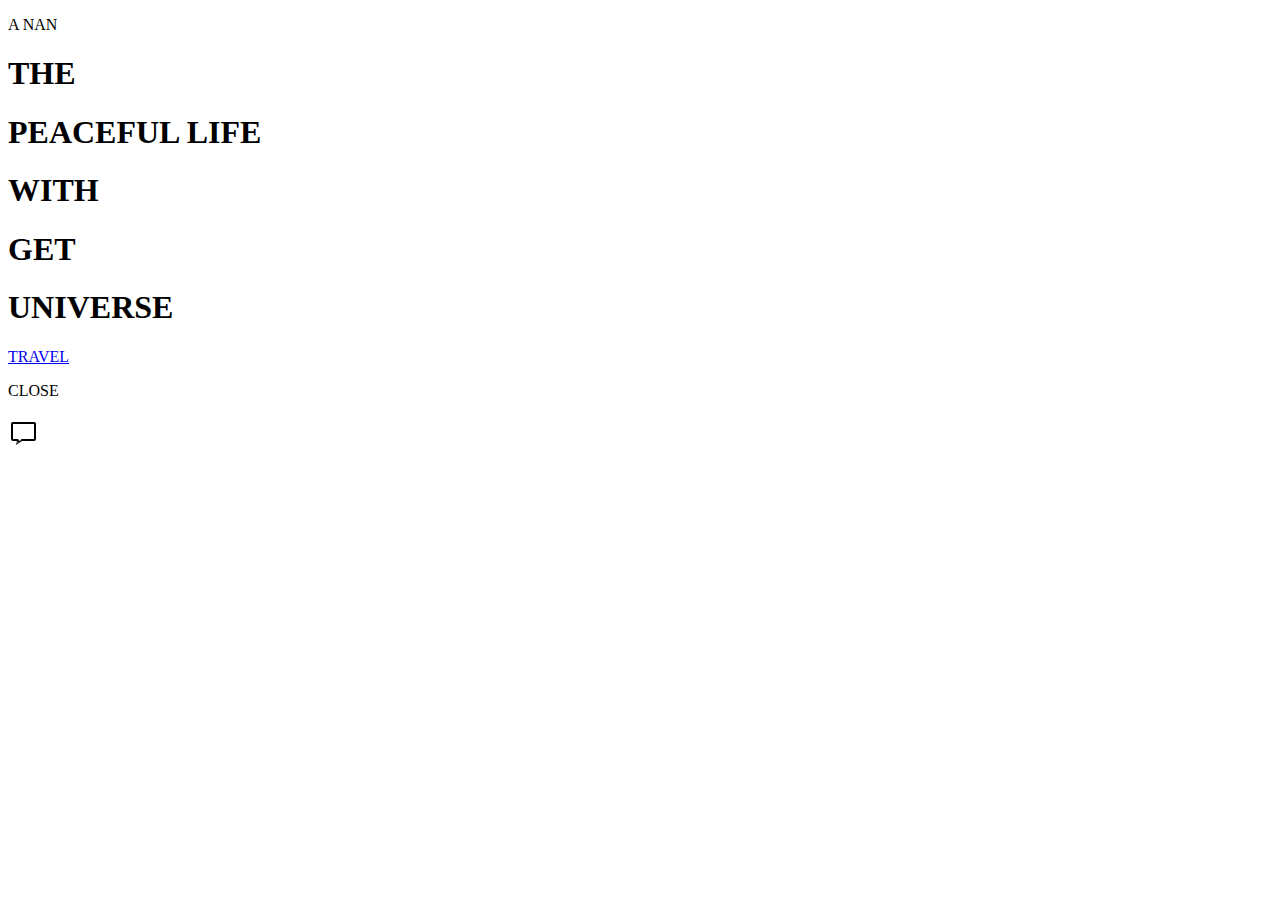
==== index.html @ 29ece3be "第二个页面没做完" ====
<!DOCTYPE html>
<html lang="en">
<head>
	<meta charset="UTF-8">
	<title>driabble1</title>
	<link href="css/style.css" rel="stylesheet" >
	 <link href='http://fonts.googleapis.com/css?family=Lora:400,700,400italic,700italic' rel='stylesheet' type='text/css'> 
	
</head>
<body>
	<div class="main">
		<div class="text">
			<p>A NAN</p>
			<h1>THE</h1>
			<h1>PEACEFUL LIFE</h1>
			<h1>WITH</h1>
			<h1>GET</h1>
			<h1>UNIVERSE</h1>
			<p><a href="article.html">TRAVEL</a></p>
		</div>
	</div>
	<div class="footer">
		<p class="close">CLOSE</p>
		<div class="dots">
			<span></span>
			<span></span>
			<span></span>
			<span></span>
		</div>
		<div class="chat">
			<img src="images/chat.png">
		</div>
	</div>
</body>
</html>
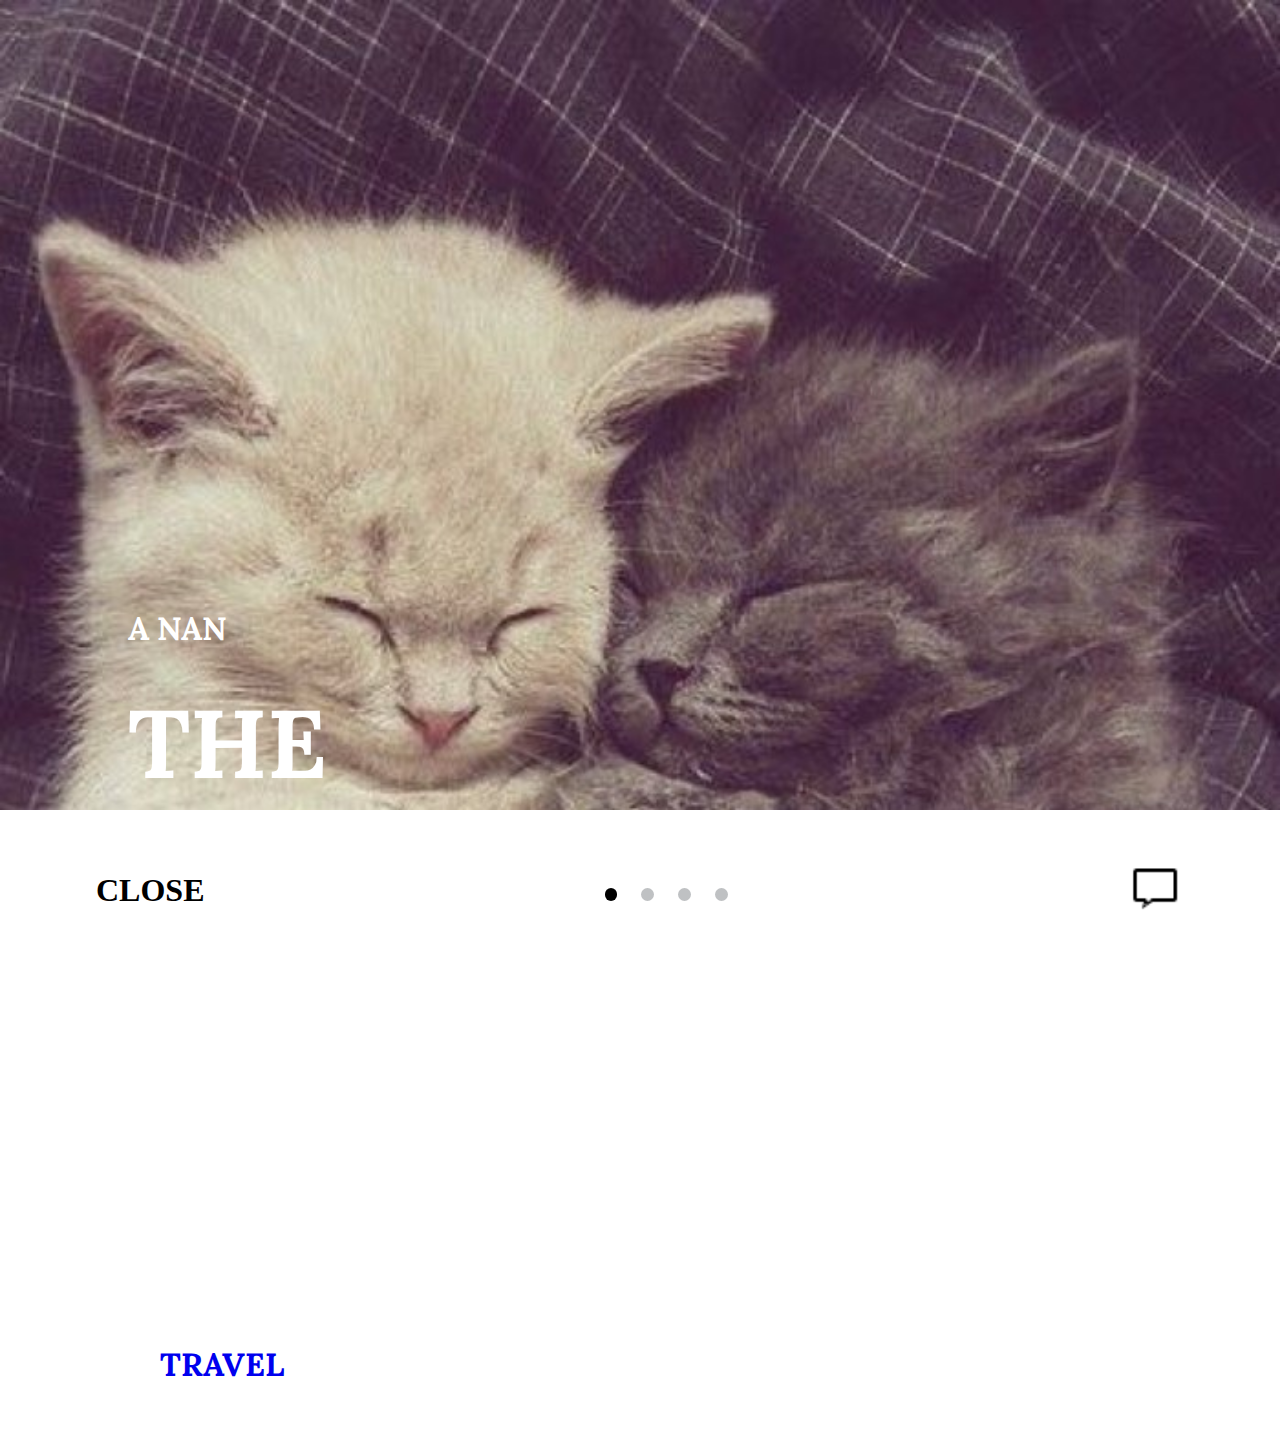
==== commit 33508359: "解决了文章首字母字号变大且对齐的问题" ====
--- a/index.html
+++ b/index.html
@@ -3,7 +3,8 @@
 <head>
 	<meta charset="UTF-8">
 	<title>driabble1</title>
-	<link href="css/style.css" rel="stylesheet" >
+	<link href="css/index.css" rel="stylesheet" >
+	<link href="css/common.css" rel="stylesheet" >
 	 <link href='http://fonts.googleapis.com/css?family=Lora:400,700,400italic,700italic' rel='stylesheet' type='text/css'> 
 	
 </head>
--- a/css/index.css
+++ b/css/index.css
@@ -0,0 +1,30 @@
+
+	.main{
+		font-family: "Tahoma",lora;
+		background-image: url(../images/cat.jpeg);
+		background-repeat: no-repeat;
+		background-size:cover;
+		color: white;
+	}
+	.text{
+		padding:45% 0 0 10%;
+
+	}
+	p{
+		font-size:2rem;
+		font-weight: bold;
+	}
+	.text h1{
+		font-size: 6rem;
+		margin:0;
+	}
+	.text p:last-child{
+		color: black;
+		background-color: white;
+		display: inline-block;
+		padding:1rem 2rem;
+	}
+	
+	.dots span:first-child{
+		background-color: black;
+	}--- a/css/common.css
+++ b/css/common.css
@@ -0,0 +1,39 @@
+
+html,body{
+	height:100%;
+	margin:0;}
+.main{
+		height:90%;
+	}
+.footer{
+		display: flex;
+		justify-content: space-between;
+		align-items:center;
+	}
+	
+.footer>div,.close{
+		margin:3rem 6rem;
+		font-size: 2rem;
+		font-weight: bold;
+	}
+
+	.dots span{
+		display: inline-block;
+		width:0.8rem;
+		height:0.8rem;
+		border-radius: 5rem;
+		margin:0 0.5rem;
+		background-color: #bfc1c3;
+	}
+	
+
+	.chat img{
+		min-width:3.5rem;
+	}
+	 a{
+	 	text-decoration: none;
+
+	 }
+	 a:visited{
+	 	color: black;
+	 }